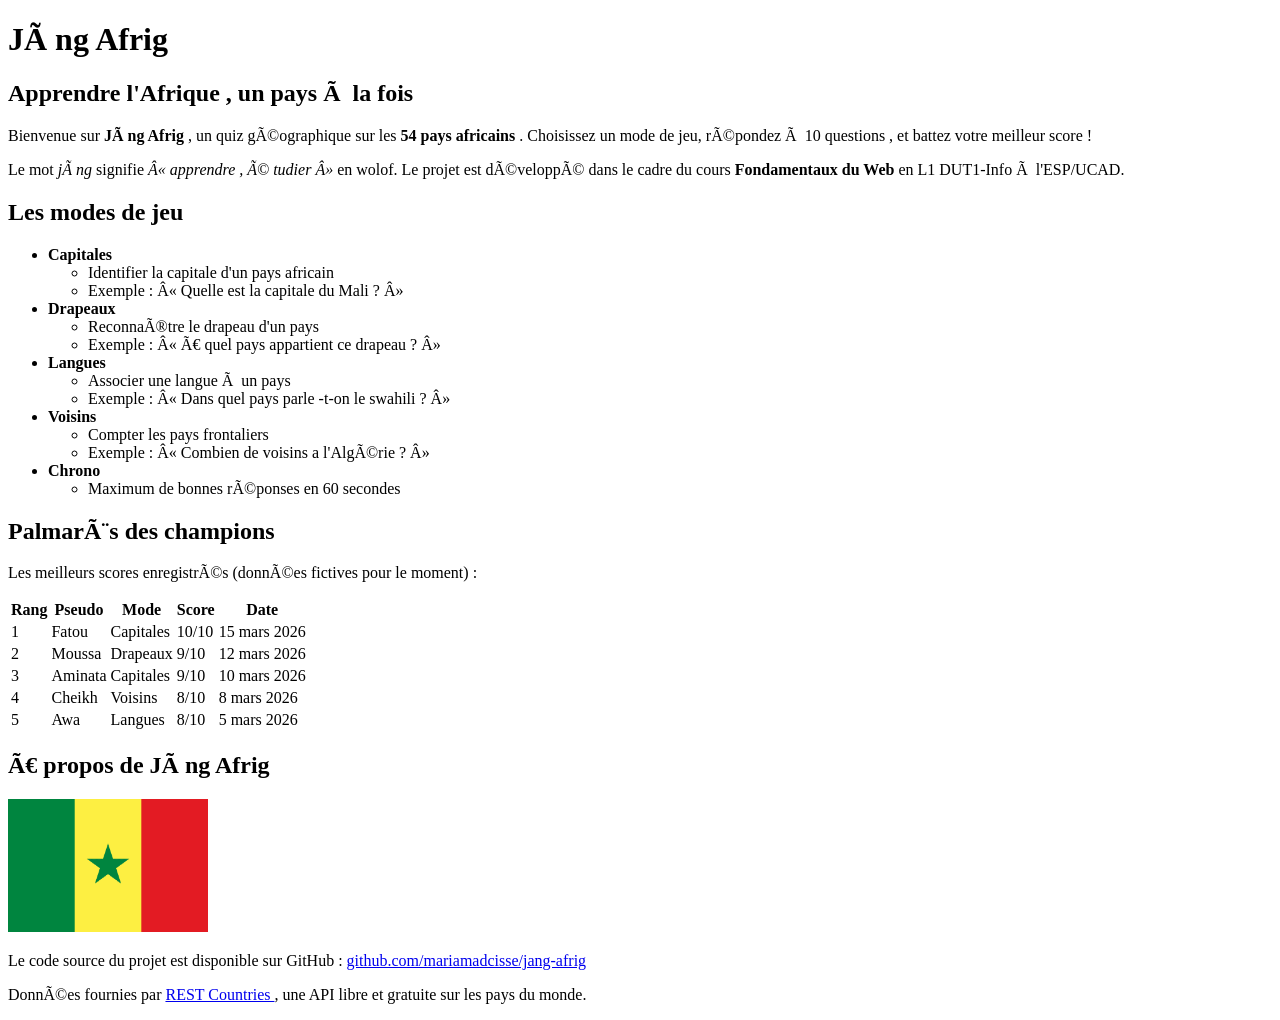
==== index.html @ 58dbfcfa "certaines modifications" ====
<!DOCTYPE html>
<html lang="fr">
<head>
<meta charset="UTF -8">
<title >Jàng Afrig </title >
</head>
<body>
    <h1>Jàng Afrig </h1>
<h2>Apprendre l'Afrique , un pays à la fois </h2>
<p>
Bienvenue sur <strong >Jàng Afrig </strong >, un quiz géographique sur
les
<strong >54 pays africains </strong >. Choisissez un mode de jeu,
répondez à
10 questions , et battez votre meilleur score !
</p>
<p>
    Le mot <em>jàng</em> signifie <em>«&nbsp;apprendre , é
tudier&nbsp;»</em>
en wolof. Le projet est développé dans le cadre du cours
<strong >Fondamentaux du Web </strong > en L1 DUT1-Info à l'ESP/UCAD.
</p>
<h2>Les modes de jeu </h2>
<ul>
<li>
<strong >Capitales </strong >
<ul>
<li>Identifier la capitale d'un pays africain </li>
<li>Exemple : « Quelle est la capitale du Mali ? »</li>
</ul>
</li>
<li>
<strong >Drapeaux </strong >
<ul>
<li>Reconnaître le drapeau d'un pays </li>
<li>Exemple : « À quel pays appartient ce drapeau ? »</li>
</ul>
</li>
<li>
<strong >Langues </strong >
<ul>
<li>Associer une langue à un pays </li>
<li>Exemple : « Dans quel pays parle -t-on le swahili ? »</li>
</ul>
</li>
<li>
<strong >Voisins </strong >
<ul>
<li>Compter les pays frontaliers </li>
<li>Exemple : « Combien de voisins a l'Algérie ? »</li>
</ul>
</li>
<li>
<strong >Chrono </strong >
<ul>
<li>Maximum de bonnes réponses en 60 secondes </li>
</ul>
</li>
</ul>
<h2>Palmarès des champions </h2>
<p>Les meilleurs scores enregistrés (données fictives pour le moment)
:</p>
<table >
<tr>
<th>Rang </th>
<th>Pseudo </th>
<th>Mode </th>
<th>Score </th>
<th>Date </th>
</tr>
<tr>
<td>1</td>
<td>Fatou </td>
<td>Capitales </td>
<td>10/10</td>
<td>15 mars 2026</td>
</tr>
<tr>
<td>2</td>
<td>Moussa </td>
<td>Drapeaux </td>
<td>9/10</td>
<td>12 mars 2026</td>
</tr>
<tr>
<td>3</td>
<td>Aminata </td>
<td>Capitales </td>
<td>9/10</td>
<td>10 mars 2026</td>
</tr>
<tr>
<td>4</td>
<td>Cheikh </td>
<td>Voisins </td>
<td>8/10</td>
<td>8 mars 2026</td>
</tr>
<tr>
<td>5</td>
<td>Awa </td>
<td>Langues </td>
<td>8/10</td>
<td>5 mars 2026</td>
</tr>
</table >
<h2>À propos de Jàng Afrig </h2>
<p>
<img src="images/drapeau.png" alt="Drapeau africain" width="200">
</p>
<p>
Le code source du projet est disponible sur GitHub :
<a href="https://github.com/mariamadcisse/jang-afrig">
github.com/mariamadcisse/jang-afrig
</a>
</p>
<p>
Données fournies par
<a href="https://restcountries.com">REST Countries </a>,
une API libre et gratuite sur les pays du monde.
</p>
</body>
</html>
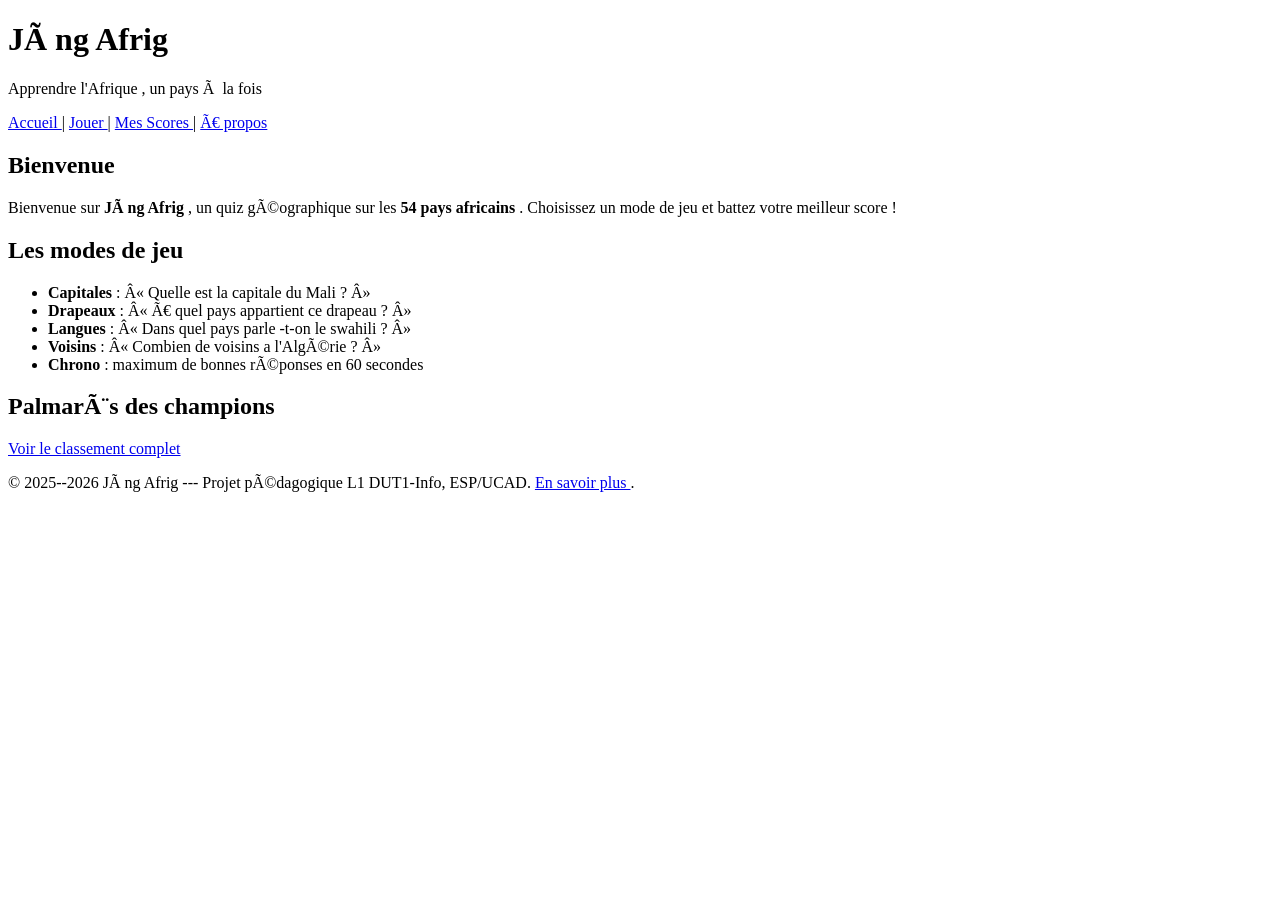
==== commit 1aab93f5: "des modifications selon le lab 2" ====
--- a/index.html
+++ b/index.html
@@ -5,119 +5,53 @@
 <title >Jàng Afrig </title >
 </head>
 <body>
-    <h1>Jàng Afrig </h1>
-<h2>Apprendre l'Afrique , un pays à la fois </h2>
+   <header >
+<h1>Jàng Afrig </h1>
+<p>Apprendre l'Afrique , un pays à la fois </p>
+</header >
+<nav>
+<a href="index.html">Accueil </a> |
+<a href="quiz.html">Jouer </a> |
+<a href="scores.html">Mes Scores </a> |
+<a href="apropos.html">À propos </a>
+</nav>
+<main>
+<section >
+<h2>Bienvenue </h2>
 <p>
-Bienvenue sur <strong >Jàng Afrig </strong >, un quiz géographique sur
-les
-<strong >54 pays africains </strong >. Choisissez un mode de jeu,
-répondez à
-10 questions , et battez votre meilleur score !
+Bienvenue sur <strong >Jàng Afrig </strong >, un quiz
+géographique sur les
+<strong >54 pays africains </strong >. Choisissez un mode de
+jeu et battez
+votre meilleur score !
 </p>
-<p>
-    Le mot <em>jàng</em> signifie <em>«&nbsp;apprendre , é
-tudier&nbsp;»</em>
-en wolof. Le projet est développé dans le cadre du cours
-<strong >Fondamentaux du Web </strong > en L1 DUT1-Info à l'ESP/UCAD.
-</p>
+</section >
+<section >
 <h2>Les modes de jeu </h2>
 <ul>
-<li>
-<strong >Capitales </strong >
-<ul>
-<li>Identifier la capitale d'un pays africain </li>
-<li>Exemple : « Quelle est la capitale du Mali ? »</li>
+<li><strong >Capitales </strong > : « Quelle est la capitale
+du Mali ? »</li>
+<li><strong >Drapeaux </strong > : « À quel pays appartient
+ce drapeau ? »</li>
+<li><strong >Langues </strong > : « Dans quel pays
+parle -t-on le swahili ? »</li>
+<li><strong >Voisins </strong > : « Combien de voisins a
+l'Algérie ? »</li>
+<li><strong >Chrono </strong > : maximum de bonnes réponses
+en 60 secondes </li>
 </ul>
-</li>
-<li>
-<strong >Drapeaux </strong >
-<ul>
-<li>Reconnaître le drapeau d'un pays </li>
-<li>Exemple : « À quel pays appartient ce drapeau ? »</li>
-</ul>
-</li>
-<li>
-<strong >Langues </strong >
-<ul>
-<li>Associer une langue à un pays </li>
-<li>Exemple : « Dans quel pays parle -t-on le swahili ? »</li>
-</ul>
-</li>
-<li>
-<strong >Voisins </strong >
-<ul>
-<li>Compter les pays frontaliers </li>
-<li>Exemple : « Combien de voisins a l'Algérie ? »</li>
-</ul>
-</li>
-<li>
-<strong >Chrono </strong >
-<ul>
-<li>Maximum de bonnes réponses en 60 secondes </li>
-</ul>
-</li>
-</ul>
+</section >
+<section >
 <h2>Palmarès des champions </h2>
-<p>Les meilleurs scores enregistrés (données fictives pour le moment)
-:</p>
-<table >
-<tr>
-<th>Rang </th>
-<th>Pseudo </th>
-<th>Mode </th>
-<th>Score </th>
-<th>Date </th>
-</tr>
-<tr>
-<td>1</td>
-<td>Fatou </td>
-<td>Capitales </td>
-<td>10/10</td>
-<td>15 mars 2026</td>
-</tr>
-<tr>
-<td>2</td>
-<td>Moussa </td>
-<td>Drapeaux </td>
-<td>9/10</td>
-<td>12 mars 2026</td>
-</tr>
-<tr>
-<td>3</td>
-<td>Aminata </td>
-<td>Capitales </td>
-<td>9/10</td>
-<td>10 mars 2026</td>
-</tr>
-<tr>
-<td>4</td>
-<td>Cheikh </td>
-<td>Voisins </td>
-<td>8/10</td>
-<td>8 mars 2026</td>
-</tr>
-<tr>
-<td>5</td>
-<td>Awa </td>
-<td>Langues </td>
-<td>8/10</td>
-<td>5 mars 2026</td>
-</tr>
-</table >
-<h2>À propos de Jàng Afrig </h2>
+<p><a href="scores.html">Voir le classement complet </a></p>
+</section >
+</main>
+<footer >
 <p>
-<img src="images/drapeau.png" alt="Drapeau africain" width="200">
+&copy; 2025--2026 Jàng Afrig --- Projet pédagogique L1
+DUT1-Info, ESP/UCAD.
+<a href="apropos.html">En savoir plus </a>.
 </p>
-<p>
-Le code source du projet est disponible sur GitHub :
-<a href="https://github.com/mariamadcisse/jang-afrig">
-github.com/mariamadcisse/jang-afrig
-</a>
-</p>
-<p>
-Données fournies par
-<a href="https://restcountries.com">REST Countries </a>,
-une API libre et gratuite sur les pays du monde.
-</p>
+</footer >
 </body>
 </html>
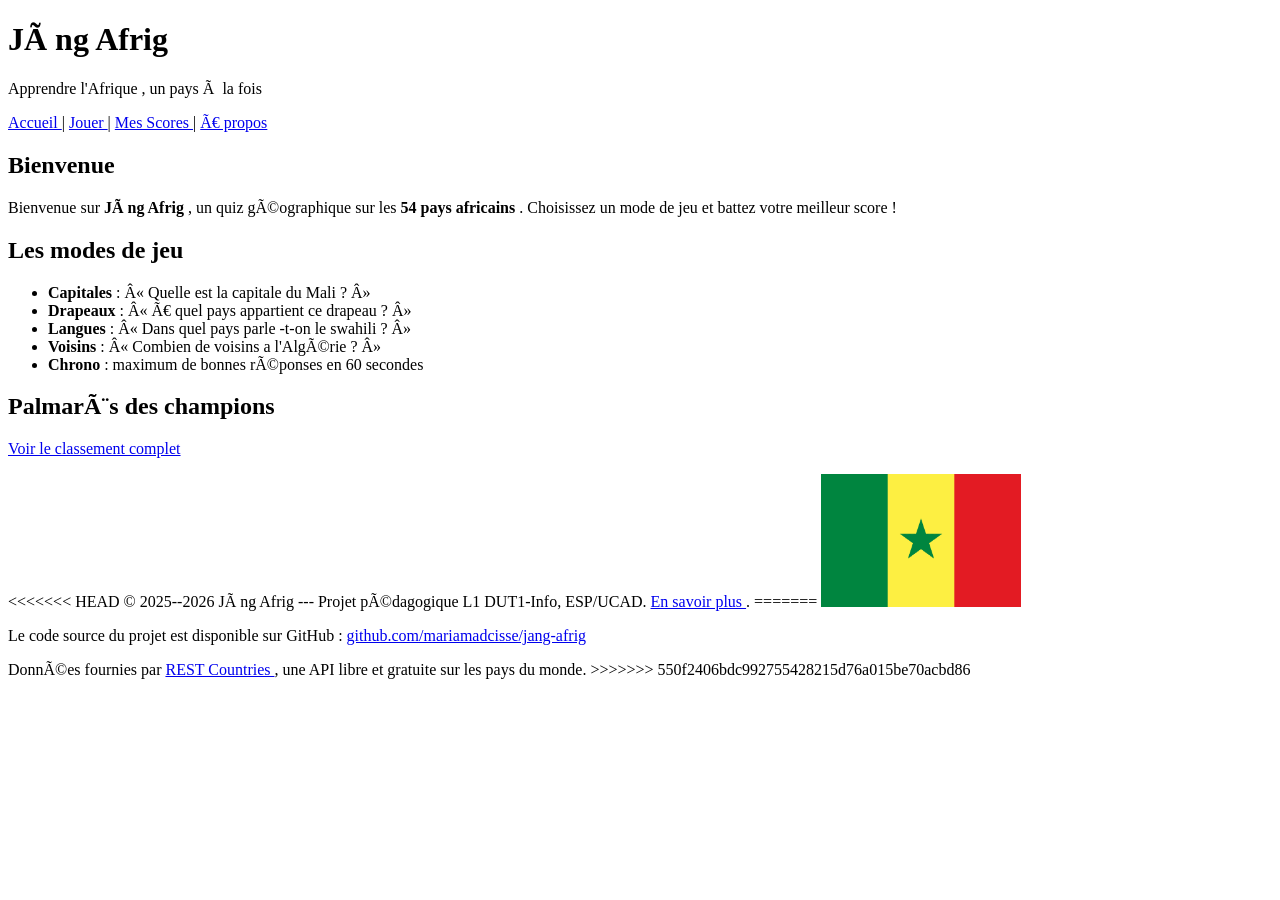
==== commit 57b8924a: "certaines modifications selon le lab2" ====
--- a/index.html
+++ b/index.html
@@ -48,9 +48,24 @@
 </main>
 <footer >
 <p>
+<<<<<<< HEAD
 &copy; 2025--2026 Jàng Afrig --- Projet pédagogique L1
 DUT1-Info, ESP/UCAD.
 <a href="apropos.html">En savoir plus </a>.
+=======
+<img src="images/drapeau.png" alt="Drapeau africain" width="200">
+</p>
+<p>
+Le code source du projet est disponible sur GitHub :
+<a href="https://github.com/mariamadcisse/jang-afrig">
+github.com/mariamadcisse/jang-afrig
+</a>
+</p>
+<p>
+Données fournies par
+<a href="https://restcountries.com">REST Countries </a>,
+une API libre et gratuite sur les pays du monde.
+>>>>>>> 550f2406bdc992755428215d76a015be70acbd86
 </p>
 </footer >
 </body>
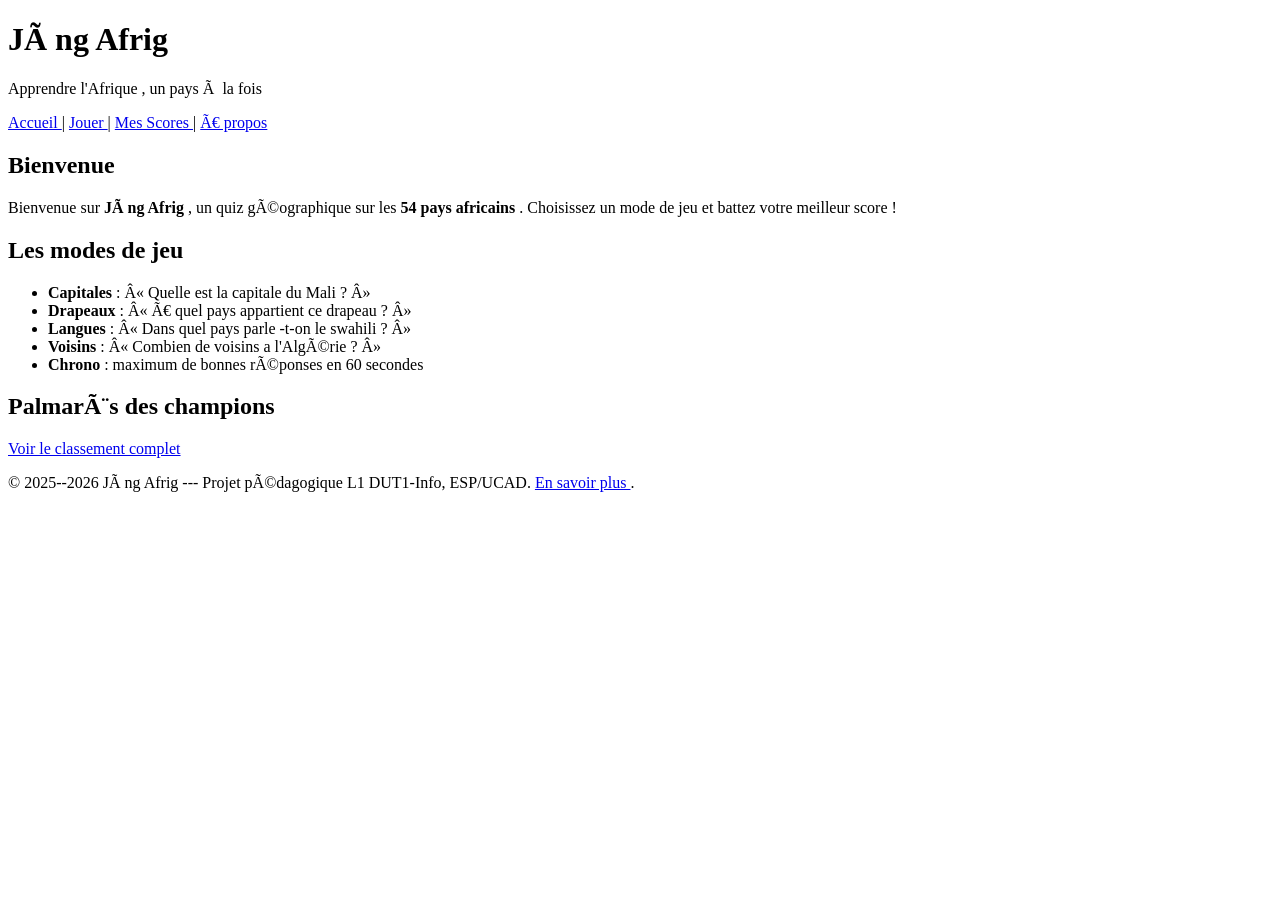
==== commit 9cf526f6: "créer un fichier scores.html" ====
--- a/index.html
+++ b/index.html
@@ -48,24 +48,9 @@
 </main>
 <footer >
 <p>
-<<<<<<< HEAD
 &copy; 2025--2026 Jàng Afrig --- Projet pédagogique L1
 DUT1-Info, ESP/UCAD.
 <a href="apropos.html">En savoir plus </a>.
-=======
-<img src="images/drapeau.png" alt="Drapeau africain" width="200">
-</p>
-<p>
-Le code source du projet est disponible sur GitHub :
-<a href="https://github.com/mariamadcisse/jang-afrig">
-github.com/mariamadcisse/jang-afrig
-</a>
-</p>
-<p>
-Données fournies par
-<a href="https://restcountries.com">REST Countries </a>,
-une API libre et gratuite sur les pays du monde.
->>>>>>> 550f2406bdc992755428215d76a015be70acbd86
 </p>
 </footer >
 </body>
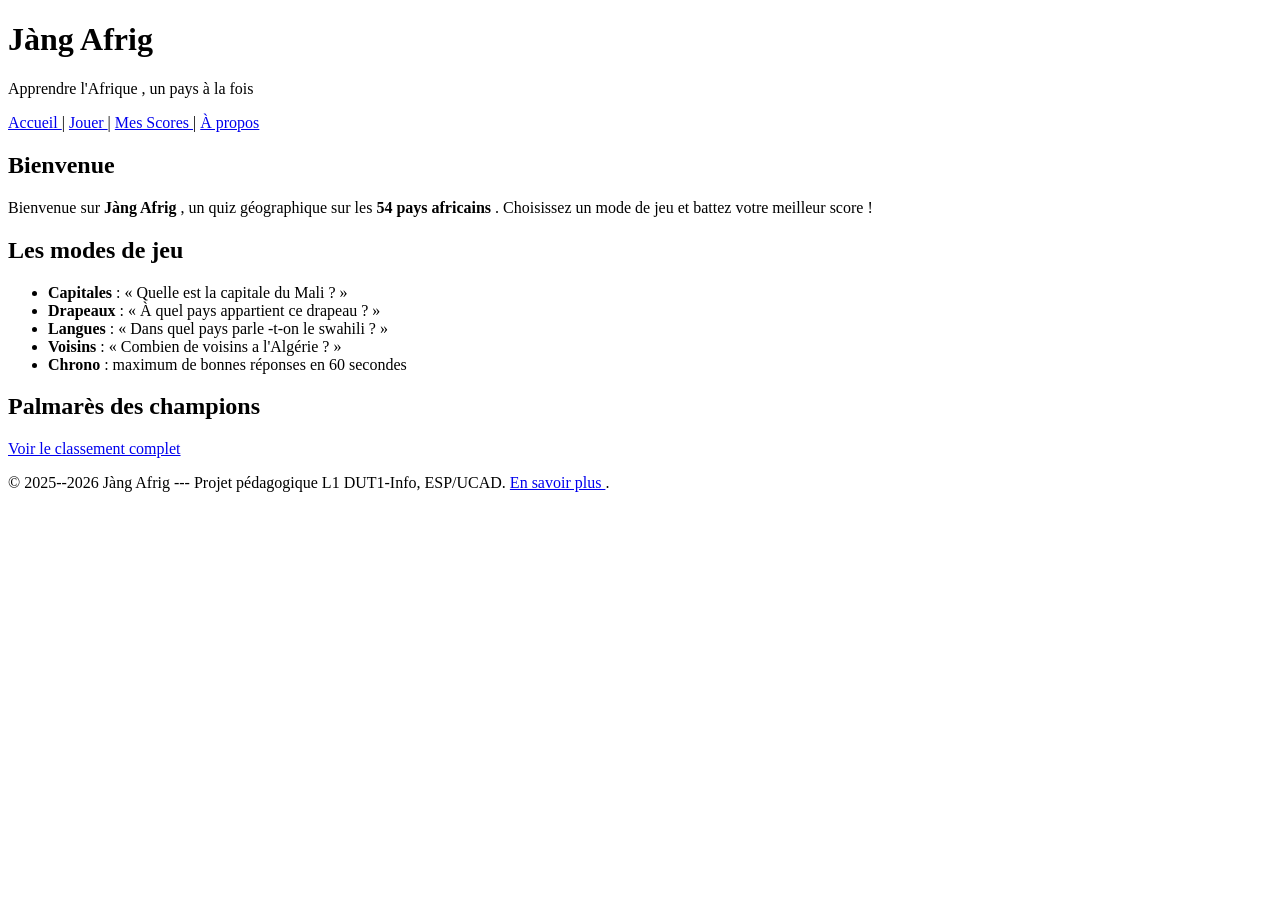
==== commit 9848ad6c: "v0.2: 5 pages HTML sémantiquesn + formulaires" ====
--- a/index.html
+++ b/index.html
@@ -1,7 +1,7 @@
 <!DOCTYPE html>
 <html lang="fr">
 <head>
-<meta charset="UTF -8">
+<meta charset="UTF-8">
 <title >Jàng Afrig </title >
 </head>
 <body>
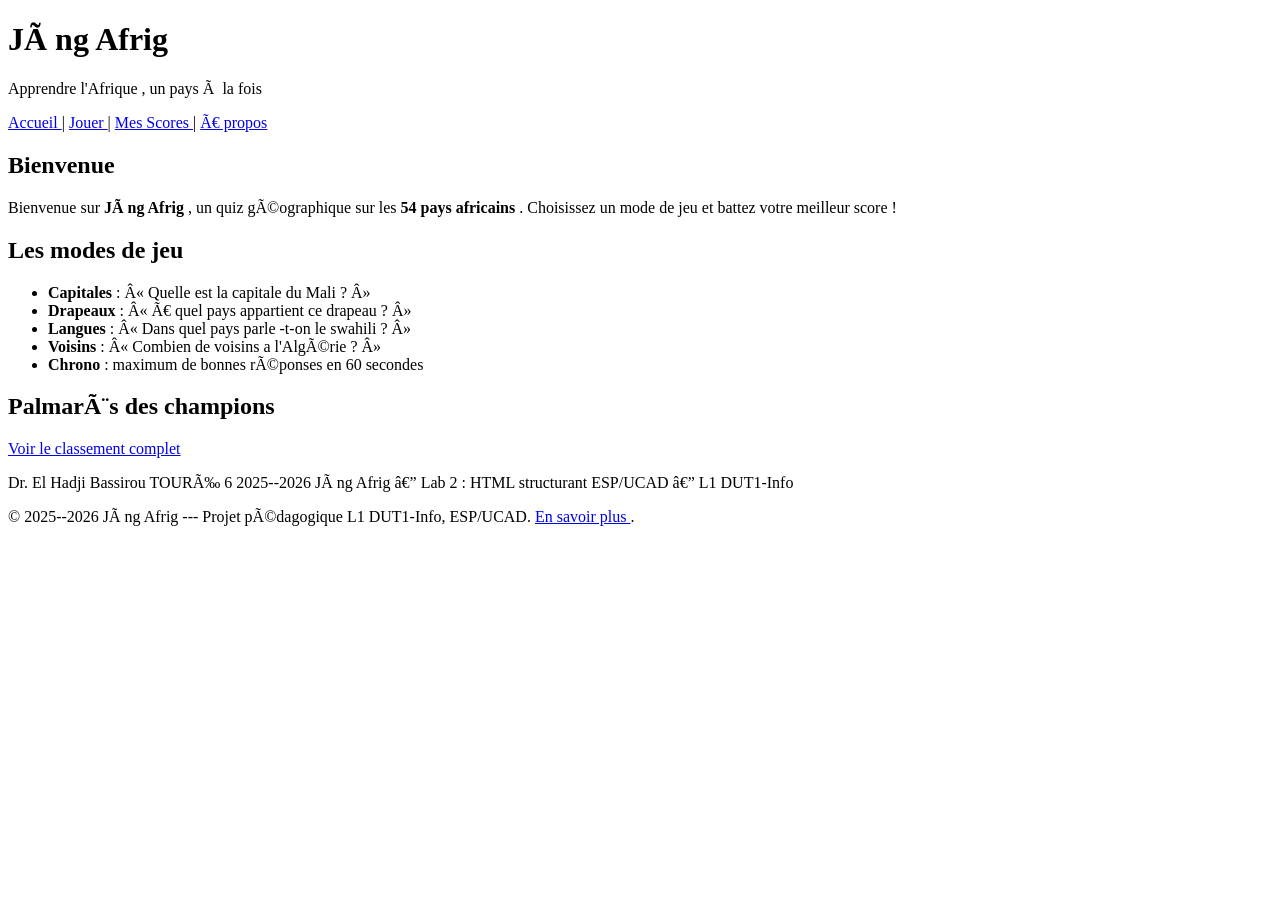
==== commit ae1ff66e: "v0.2: 5 pages HTML sémantiques + séminaire" ====
--- a/index.html
+++ b/index.html
@@ -1,11 +1,11 @@
 <!DOCTYPE html>
 <html lang="fr">
 <head>
-<meta charset="UTF-8">
+<meta charset="UTF -8">
 <title >Jàng Afrig </title >
 </head>
 <body>
-   <header >
+<header >
 <h1>Jàng Afrig </h1>
 <p>Apprendre l'Afrique , un pays à la fois </p>
 </header >
@@ -46,6 +46,10 @@
 <p><a href="scores.html">Voir le classement complet </a></p>
 </section >
 </main>
+Dr. El Hadji Bassirou TOURÉ 6 2025--2026
+
+Jàng Afrig — Lab 2 : HTML structurant ESP/UCAD — L1 DUT1-Info
+
 <footer >
 <p>
 &copy; 2025--2026 Jàng Afrig --- Projet pédagogique L1
@@ -53,5 +57,4 @@
 <a href="apropos.html">En savoir plus </a>.
 </p>
 </footer >
-</body>
-</html>+</body>
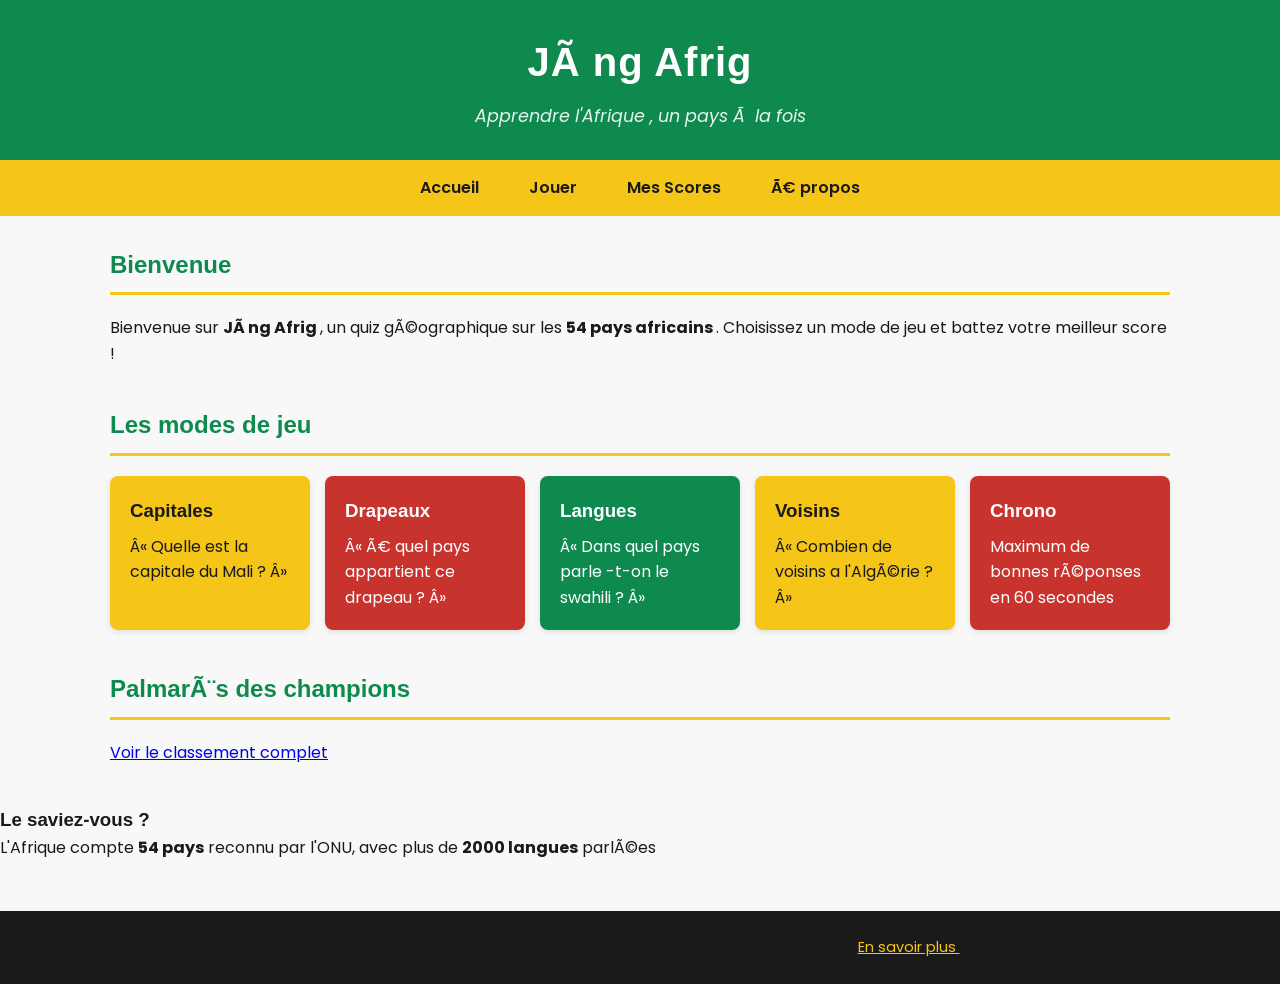
==== commit 94b400f7: "v0.3 :CSS panafricain + Google Fonts" ====
--- a/index.html
+++ b/index.html
@@ -1,60 +1,77 @@
 <!DOCTYPE html>
 <html lang="fr">
 <head>
-<meta charset="UTF -8">
-<title >Jàng Afrig </title >
+    <meta charset="UTF -8">
+    <title >Jàng Afrig </title >
+    <link rel="preconnect" href="https://fonts.googleapis.com">
+    <link rel="preconnect" href="https://fonts.gstatic.com" crossorigin >
+    <link
+        href="https://fonts.googleapis.com/css2?family=Poppins:wght@400;600&family=Montserrat:wght@600;700&display=swap"
+        rel="stylesheet">
+    <link rel="stylesheet" href="style.css">
 </head>
 <body>
-<header >
-<h1>Jàng Afrig </h1>
-<p>Apprendre l'Afrique , un pays à la fois </p>
-</header >
-<nav>
-<a href="index.html">Accueil </a> |
-<a href="quiz.html">Jouer </a> |
-<a href="scores.html">Mes Scores </a> |
-<a href="apropos.html">À propos </a>
-</nav>
-<main>
-<section >
-<h2>Bienvenue </h2>
-<p>
-Bienvenue sur <strong >Jàng Afrig </strong >, un quiz
-géographique sur les
-<strong >54 pays africains </strong >. Choisissez un mode de
-jeu et battez
-votre meilleur score !
-</p>
-</section >
-<section >
-<h2>Les modes de jeu </h2>
-<ul>
-<li><strong >Capitales </strong > : « Quelle est la capitale
-du Mali ? »</li>
-<li><strong >Drapeaux </strong > : « À quel pays appartient
-ce drapeau ? »</li>
-<li><strong >Langues </strong > : « Dans quel pays
-parle -t-on le swahili ? »</li>
-<li><strong >Voisins </strong > : « Combien de voisins a
-l'Algérie ? »</li>
-<li><strong >Chrono </strong > : maximum de bonnes réponses
-en 60 secondes </li>
-</ul>
-</section >
-<section >
-<h2>Palmarès des champions </h2>
-<p><a href="scores.html">Voir le classement complet </a></p>
-</section >
-</main>
-Dr. El Hadji Bassirou TOURÉ 6 2025--2026
-
-Jàng Afrig — Lab 2 : HTML structurant ESP/UCAD — L1 DUT1-Info
-
-<footer >
-<p>
-&copy; 2025--2026 Jàng Afrig --- Projet pédagogique L1
-DUT1-Info, ESP/UCAD.
-<a href="apropos.html">En savoir plus </a>.
-</p>
-</footer >
-</body>+    <header >
+        <h1>Jàng Afrig </h1>
+        <p>Apprendre l'Afrique , un pays à la fois </p>
+    </header >
+    <nav>
+        <a href="index.html">Accueil </a> 
+        <a href="quiz.html">Jouer </a> 
+        <a href="scores.html">Mes Scores </a> 
+        <a href="apropos.html">À propos </a>
+    </nav>
+    <main>
+        <section >
+            <h2>Bienvenue </h2>
+            <p>
+                Bienvenue sur <strong >Jàng Afrig </strong >, un quiz géographique sur les
+                <strong> 54 pays africains </strong >. Choisissez un mode de
+                jeu et battez votre meilleur score !
+            </p>
+        </section >
+        <section >
+            <h2>Les modes de jeu </h2>
+            <div class="modes-grille">
+                <div class="carte-mode carte-jaune">
+                    <h3>Capitales </h3>
+                    <p>« Quelle est la capitale du Mali ? »</p>
+                </div>
+                <div class="carte-mode carte-rouge">
+                    <h3>Drapeaux </h3>
+                    <p>« À quel pays appartient ce drapeau ? »</p>
+                </div>
+                <div class="carte-mode carte-vert">
+                    <h3>Langues </h3>
+                    <p>« Dans quel pays parle -t-on le swahili ? »</p>
+                </div>
+                <div class="carte-mode carte-jaune">
+                    <h3>Voisins </h3>
+                    <p>« Combien de voisins a l'Algérie ? »</p>
+                </div>
+                <div class="carte-mode carte-rouge">
+                    <h3>Chrono </h3>
+                    <p>Maximum de bonnes réponses en 60 secondes </p>
+                </div>
+            </div>
+        </section >
+        <section >
+            <h2>Palmarès des champions </h2>
+                <p><a href="scores.html">Voir le classement complet </a></p>
+        </section >
+    </main>
+    <aside>
+        <h3>Le saviez-vous ?</h3>
+        <p>
+            L'Afrique compte <strong>54 pays</strong> reconnu par l'ONU,
+            avec plus de <strong>2000 langues</strong> parlées
+        </p>
+    </aside>
+    <footer >   
+        <p>
+            &copy; 2025--2026 Jàng Afrig --- Projet pédagogique L1DUT1-Info, ESP/UCAD.
+            <a href="apropos.html">En savoir plus </a>.
+        </p>
+    </footer >
+</body>
+</html>
--- a/style.css
+++ b/style.css
@@ -0,0 +1,165 @@
+/* ===== Reset minimal ===== */
+* {
+box-sizing: border-box;
+margin: 0;
+padding: 0;
+}
+body {
+font-family:'Poppins', sans-serif;
+line-height: 1.6;
+color: var(--noir);
+background-color: var(--blanc-casse);
+}
+h1, h2, h3 {
+font-family: 'Montserrat ', sans-serif;
+font-weight: 700;
+}
+/* ===== Palette panafricaine ===== */
+:root {
+--vert: #0E8A4F;
+--jaune: #F5C518;
+--rouge: #C8332E;
+--noir: #1A1A1A;
+--blanc-casse: #F8F8F8;
+}
+/* ===== Header ===== */
+header {
+background-color: var(--vert);
+color: white;
+padding: 30px 20px;
+text-align: center;
+}
+header h1 {
+font-size: 2.5rem;
+margin-bottom: 8px;
+letter-spacing: 1px;
+}
+header p {
+font-size: 1.1rem;
+opacity: 0.9;
+font-style: italic;
+}
+/* ===== Navigation ===== */
+nav {
+background-color: var(--jaune);
+padding: 0;
+display: flex;
+justify-content: center;
+flex-wrap: wrap;
+}
+nav a {
+color: var(--noir);
+text-decoration: none;
+font-weight: 600;
+padding: 15px 25px;
+transition: background-color 0.2s;
+}
+nav a:hover {
+background-color: var(--vert);
+color: white;
+}
+/* ===== Section principale ===== */
+main {
+max-width: 1100px;
+margin: 30px auto;
+padding: 0 20px;
+}
+main section {
+margin-bottom: 40px;
+}
+main h2 {
+color: var(--vert);
+border-bottom: 3px solid var(--jaune);
+padding-bottom: 8px;
+margin-bottom: 20px;
+}
+/* ===== Grille de cartes (Flexbox) ===== */
+.modes-grille {
+display: flex;
+flex-wrap: wrap;
+gap: 15px;
+}
+.carte-mode {
+flex: 1 1 200px;
+padding: 20px;
+border-radius: 8px;
+color: var(--noir);
+box-shadow: 0 2px 6px rgba(0, 0, 0, 0.1);
+}
+.carte-mode h3 {
+margin-bottom: 8px;
+}
+.carte-jaune { background-color: var(--jaune); }
+.carte-rouge { background-color: var(--rouge); color: white; }
+.carte-vert { background-color: var(--vert); color: white; }
+/* ===== Boutons ===== */
+.btn {
+display: inline-block;
+padding: 12px 28px;
+font-size: 1rem;
+font-weight: 600;
+border: none;
+border-radius: 6px;
+cursor: pointer;
+text-decoration: none;
+transition: background-color 0.2s, transform 0.1s;
+}
+.btn-primary {
+background-color: var(--vert);
+color: white;
+}
+.btn-primary:hover {
+background-color: #0a6e3f; /* vert plus foncé */
+}
+.btn-primary:active {
+transform: scale(0.97);
+}
+.btn-secondary {
+background-color: var(--blanc-casse);
+color: var(--noir);
+border: 2px solid var(--noir);
+}
+.btn-secondary:hover {
+background-color: var(--noir);
+color: white;
+}
+/* ===== Tableaux ===== */
+table {
+width: 100%;
+border-collapse: collapse;
+margin-top: 15px;
+box-shadow: 0 2px 6px rgba(0, 0, 0, 0.05);
+}
+th {
+background-color: var(--vert);
+color: white;
+padding: 12px;
+text-align: left;
+}
+td {
+padding: 10px 12px;
+border-bottom: 1px solid #e0e0e0;
+}
+/* Lignes alternées (zébrures) */
+tr:nth-child(even) td {
+background-color: rgba(245, 197, 24, 0.08);
+}
+tr:hover td {
+background-color: rgba(14, 138, 79, 0.1);
+}
+/* ===== Footer ===== */
+footer {
+background-color: var(--noir);
+color: var(--blanc -casse);
+padding: 25px 20px;
+text-align: center;
+margin-top: 50px;
+font-size: 0.9rem;
+}
+footer a {
+color: var(--jaune);
+text-decoration: underline;
+}
+footer a:hover {
+color: white;
+}
